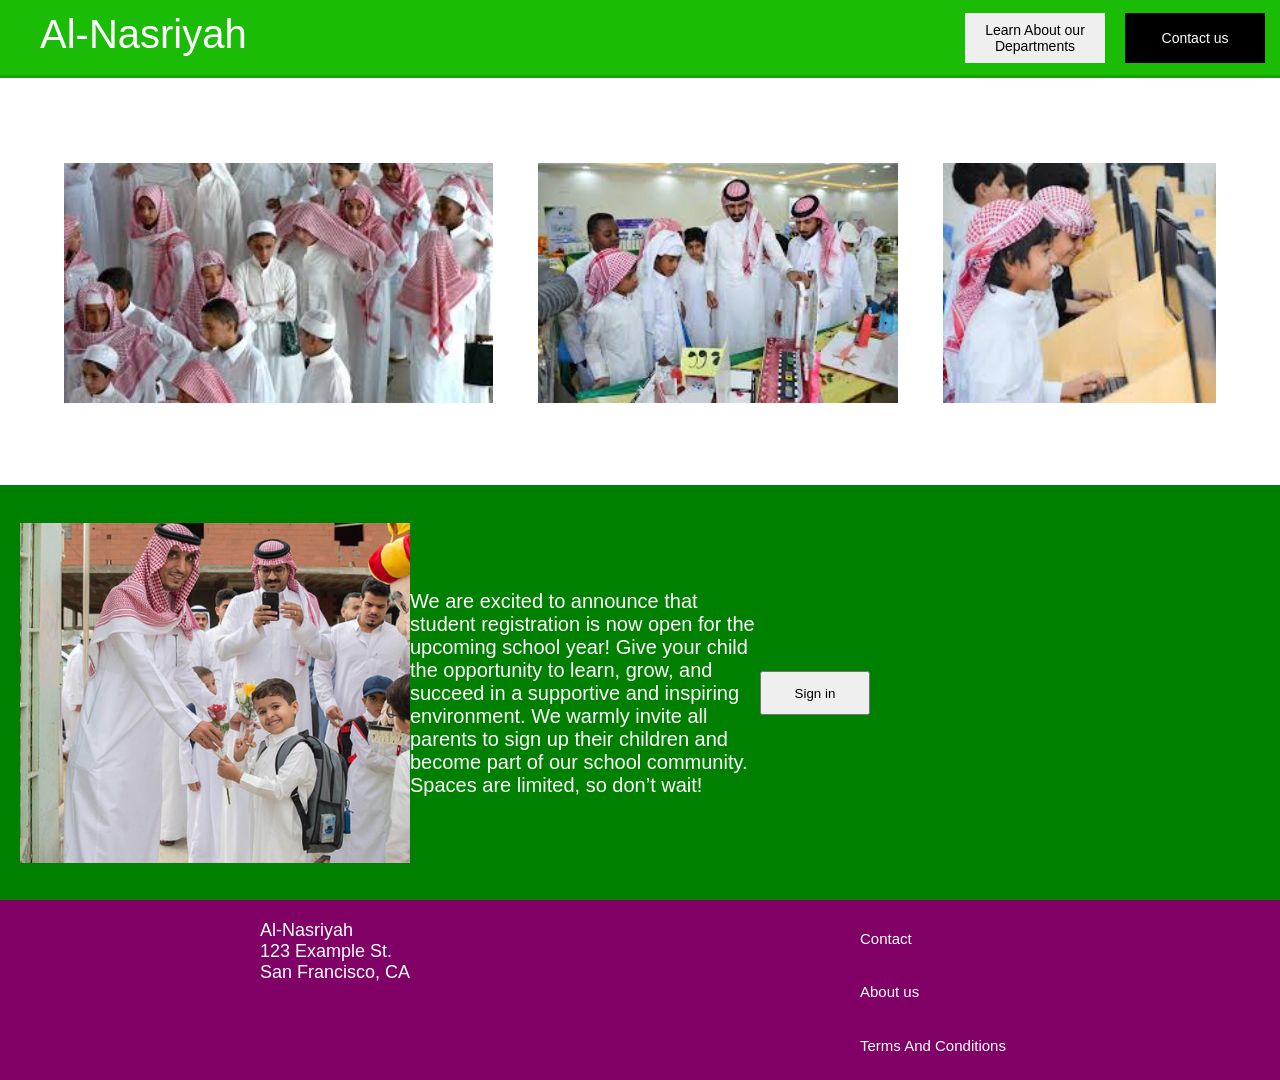
==== index.html @ 13645c5f "Updated sign-in section" ====
<!DOCTYPE html>
<html>
    <head>
<link rel="stylesheet" href="index.css">
    </head>

    <body>
        <div class="header">
            <div class="scname">Al-Nasriyah</div>
            <div class="buttons">
            <button class="but1">Learn About our Departments</button>
            <button class="but2">Contact us</button>
            </div>
        </div>
        <div class="main">
           
         <div class="caras">
            <div class="group">
                <div class="card"><img src="images.jpeg"></div>
                 <div class="card"><img src="images1.jpeg"></div>
                   <div class="card"><img src="Untitled.jpeg"></div>
            </div>
             <div aria-hidden class="group">
                 <div class="card"><img src="images.jpeg"></div>
                 <div class="card"><img src="images1.jpeg"></div>
                   <div class="card"><img src="Untitled.jpeg"></div>
            </div>
         </div>
       
        </div>
          <div class="signin">
            <div class="img-wrapper">
                <img src="teachers.jpg">
            </div>
            <div class="para">
                We are excited to announce that student registration is now open for the upcoming school year!
                 Give your child the opportunity to learn,
                 grow, and succeed in a supportive and inspiring environment.

                 We warmly invite all parents to sign up their children
                  and become part of our school community.
                  Spaces are limited, so don’t wait!
            </div>
                <button class="signbtn">Sign in</button>
     <div class="footer">
        
    <div class="left-side">
    <div>Al-Nasriyah</div>
     <div>123 Example St.
    San Francisco, CA</div>
   
    </div>

     <div class="right-side">
  <div>Contact</div>
  <div>About us</div>
  <div>Terms And Conditions</div>
    </div>
     </div>

    
    </body>
</html>
---- index.css ----
body {
    position: relative;
    margin: 0;
    margin-top: 80px;
    height: 1000px;
    font-family: arial;
}

.header {
    background-color: rgb(27, 188, 6);
    width: 100%;
    height: 75px;
    position: fixed;
    top:0;
    z-index: 100;
    display: flex;
    justify-content: space-between;
    border-bottom: rgb(23, 161, 5) solid;
}

.scname {
    color: rgb(255, 255, 255);
    font-size: 40px;
    padding-left: 40px;
    padding-top: 12px;
    font-family: 'Gill Sans', 'Gill Sans MT', Calibri, 'Trebuchet MS', sans-serif;
    text-decoration:solid;
}

.buttons {
display: flex;
justify-content: space-between;
width: 300px;
align-items: center;
margin-right: 15px;;
}

.but1, .but2 {
    color: black;
    font-size: 14px;
    height: 50px;
    width: 140px;
    cursor: pointer;
    border: none;
}

.but2 {
    background-color: black;
    color: white;
}

.but2:hover {
    background-color: white;
    color: black;
    transition: 0.20s;
}

.but1:hover {
    background-color: rgb(51, 51, 51);
    color: rgb(255, 255, 255);
    transition: 0.20s;
}

.main{
   
    width: 100%;
    height: 405px;
    display: flex;
    justify-content: center;
    font-size: 45px;
}


.signin {
    background-color: green;
    
    height: 416px;
    width: 100%;
    display: flex;
    align-items: center;
   
}

.img-wrapper {
    margin-left: 20px;;
    height: 340px;
    width: 390px;
}

.para {
    color: white;
    width: 350px;
    font-size: 20px;
   
}

.signbtn{
    height: 44px;
    width: 110px;

 margin-right: 150px;
}

.signbtn img {

}

.img-wrapper img {
    object-fit: cover;
      height: 100%;
    width: 100%;
}

.caras {
    width: 90%;
    display: flex;
    overflow-x: auto;
}

.caras::-webkit-scrollbar {
    display: none;
}

.group {
    display: flex;
    align-items: center;
    justify-content: center;
    gap: 1em;
    animation: spin 7s infinite linear;
    padding-right: 1em;
}

.card {
    flex: 0 0 5em;
    height: 5em;
    padding: 0em;
    background: cornflowerblue;
    font-size: 3rem;
    border-radius: .2em;
    text-align: center;
    align-content: center;
}

.card img {
object-fit: fill;
height: 100%;
}

@keyframes spin {
    from {translate: 0;}
    to {translate: -100%;}
}

.footer {
    background-color: rgb(128, 0, 102);
    width: 100%;
    height: 180px;
    margin: 0px;
    position: absolute;
    bottom: 0px;
    display: flex;
    justify-content:space-around;
    color: white;
}

.left-side {
    width: 160px;
    font-size: 18px;
    margin-left: 40px;
    margin-top: 20px;;
}

.right-side div:hover {
    cursor: pointer;
    text-decoration: underline;
}

.right-side {
    width: 160px;
    font-size: 15px;
    margin-right: 40px;
    margin-top: 20px;;
    line-height: 38px;
    display: flex;
    flex-direction: column;
}

.right-side div {
     flex: 1;
}
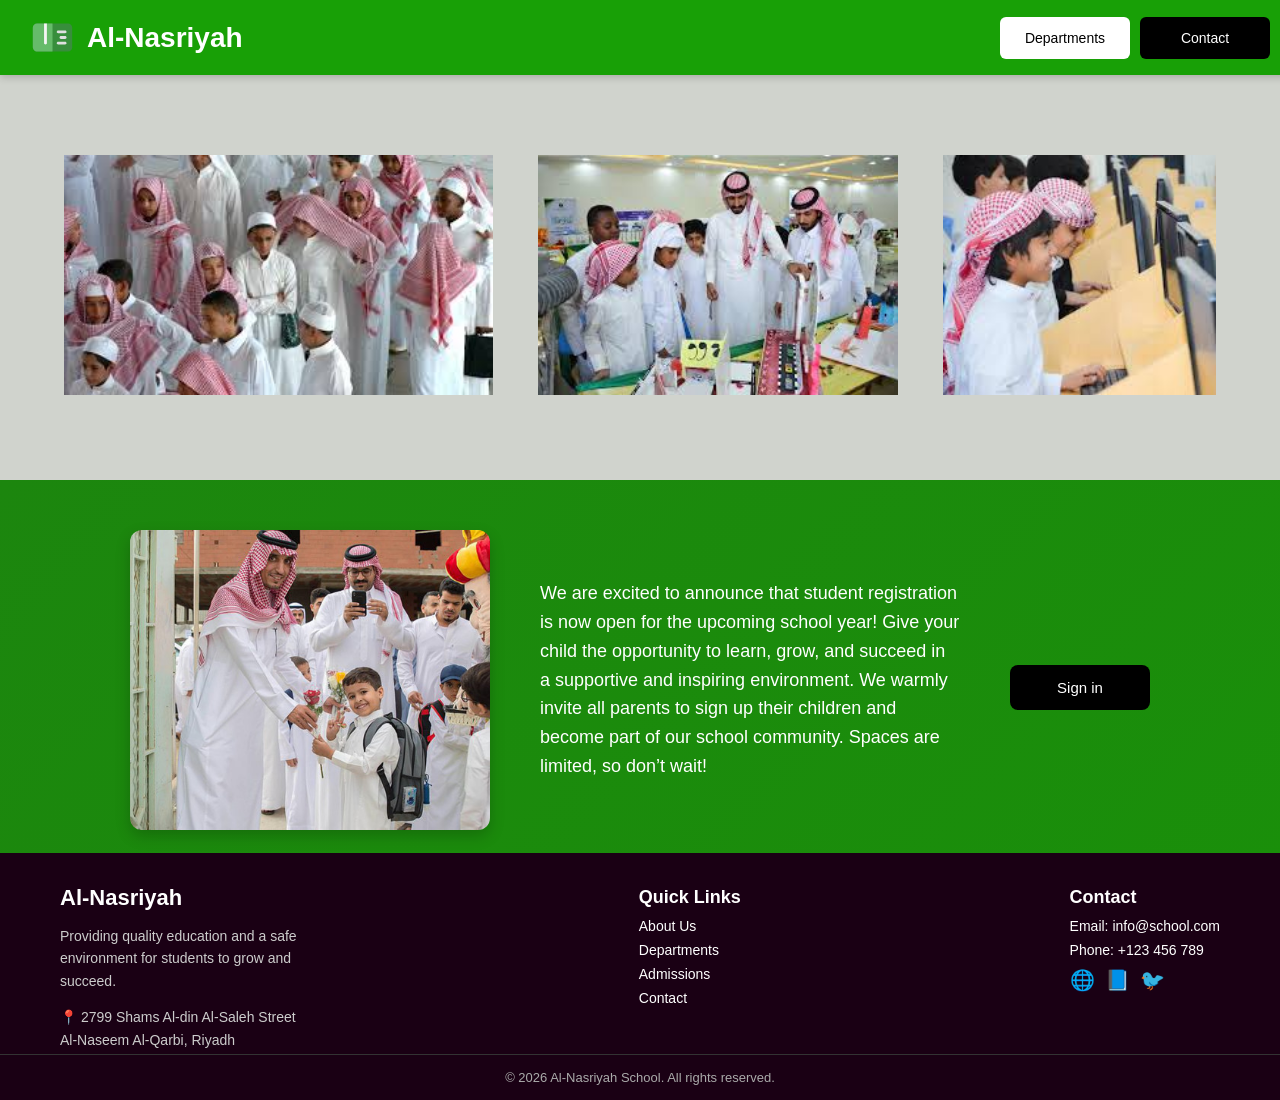
==== commit 18e755c7: "third" ====
--- a/index.html
+++ b/index.html
@@ -5,13 +5,25 @@
     </head>
 
     <body>
-        <div class="header">
-            <div class="scname">Al-Nasriyah</div>
-            <div class="buttons">
-            <button class="but1">Learn About our Departments</button>
-            <button class="but2">Contact us</button>
-            </div>
+        
+<div class="header">
+    
+    <!-- Left (logo + name together) -->
+    <div class="logo-section">
+        <div class="book-svg">
+            <img src="book-svgrepo-com.svg">
         </div>
+        <a class="sclink" href="index.html"> <div class="scname">Al-Nasriyah</div></a>
+    </div>
+
+    <!-- Right (buttons) -->
+    <div class="buttons">
+        <a href="dparts.html"><button class="but1">Departments</button></a>
+        <button class="but2">Contact</button>
+    </div>
+
+</div>
+
         <div class="main">
            
          <div class="caras">
@@ -42,21 +54,47 @@
                   Spaces are limited, so don’t wait!
             </div>
                 <button class="signbtn">Sign in</button>
-     <div class="footer">
-        
-    <div class="left-side">
-    <div>Al-Nasriyah</div>
-     <div>123 Example St.
-    San Francisco, CA</div>
-   
+   <div class="footer">
+
+    <div class="footer-container">
+
+        <!-- Left -->
+        <div class="footer-section">
+            <h3>Al-Nasriyah</h3>
+            <p>Providing quality education and a safe environment for students to grow and succeed.</p>
+            <p>📍 2799 Shams Al-din Al-Saleh Street<br>Al-Naseem Al-Qarbi, Riyadh</p>
+        </div>
+
+        <!-- Middle -->
+        <div class="footer-section">
+            <h4>Quick Links</h4>
+            <div>About Us</div>
+            <div>Departments</div>
+            <div>Admissions</div>
+            <div>Contact</div>
+        </div>
+
+        <!-- Right -->
+        <div class="footer-section">
+            <h4>Contact</h4>
+            <div>Email: info@school.com</div>
+            <div>Phone: +123 456 789</div>
+
+            <div class="socials">
+                <span>🌐</span>
+                <span>📘</span>
+                <span>🐦</span>
+            </div>
+        </div>
+
     </div>
 
-     <div class="right-side">
-  <div>Contact</div>
-  <div>About us</div>
-  <div>Terms And Conditions</div>
+    <!-- Bottom -->
+    <div class="footer-bottom">
+        © 2026 Al-Nasriyah School. All rights reserved.
     </div>
-     </div>
+
+</div>
 
     
     </body>
--- a/index.css
+++ b/index.css
@@ -1,70 +1,98 @@
 body {
     position: relative;
     margin: 0;
-    margin-top: 80px;
-    height: 1000px;
+    margin-top: 70px;
+    height: 1030px;
     font-family: arial;
 }
 
 .header {
-    background-color: rgb(27, 188, 6);
+    background-color: rgb(24, 160, 6);
     width: 100%;
     height: 75px;
     position: fixed;
-    top:0;
+    top: 0;
     z-index: 100;
+
     display: flex;
     justify-content: space-between;
-    border-bottom: rgb(23, 161, 5) solid;
-}
-
+    align-items: center;
+    padding: 0 30px;
+
+    box-shadow: 0 2px 8px rgba(0,0,0,0.2);
+}
+
+/* Group logo + name */
+.logo-section {
+    display: flex;
+    align-items: center;
+    gap: 12px;
+}
+
+/* Logo */
+.book-svg {
+    height: 100px;
+    width: 45px;
+}
+
+.book-svg img {
+    width: 100%;
+    height: 100%;
+    object-fit: contain;
+}
+
+/* School name */
 .scname {
-    color: rgb(255, 255, 255);
-    font-size: 40px;
-    padding-left: 40px;
-    padding-top: 12px;
-    font-family: 'Gill Sans', 'Gill Sans MT', Calibri, 'Trebuchet MS', sans-serif;
-    text-decoration:solid;
-}
-
+    color: white;
+    font-size: 28px;
+    font-weight: bold;
+    padding: 0;
+}
+
+.sclink {
+     text-decoration: none;
+}
+
+/* Buttons */
 .buttons {
-display: flex;
-justify-content: space-between;
-width: 300px;
-align-items: center;
-margin-right: 15px;;
+    display: flex;
+    gap: 10px;
 }
 
 .but1, .but2 {
-    color: black;
     font-size: 14px;
-    height: 50px;
-    width: 140px;
+    height: 42px;
+    width: 130px;
     cursor: pointer;
     border: none;
+    border-radius: 6px;
+    transition: 0.2s;
+}
+
+.but1 {
+    background-color: white;
+}
+
+.but1:hover {
+    background-color: #333;
+    color: white;
 }
 
 .but2 {
     background-color: black;
     color: white;
+     margin-right: 40px;;
 }
 
 .but2:hover {
     background-color: white;
     color: black;
-    transition: 0.20s;
-}
-
-.but1:hover {
-    background-color: rgb(51, 51, 51);
-    color: rgb(255, 255, 255);
-    transition: 0.20s;
 }
 
 .main{
-   
-    width: 100%;
-    height: 405px;
+    background-color:rgb(208, 211, 205);
+    width: 100%;
+    height: 410px;
     display: flex;
     justify-content: center;
     font-size: 45px;
@@ -72,43 +100,54 @@
 
 
 .signin {
-    background-color: green;
-    
-    height: 416px;
-    width: 100%;
-    display: flex;
-    align-items: center;
-   
+    background: linear-gradient(135deg, #1c860e, #1a8f0a);
+    display: flex;
+    align-items: center;
+    justify-content: center;
+    gap: 50px;
+    padding: 50px 30px;
+    height: 300px;
 }
 
 .img-wrapper {
-    margin-left: 20px;;
-    height: 340px;
-    width: 390px;
-}
-
+    height: 300px;
+    width: 360px;
+    border-radius: 12px;
+    overflow: hidden;
+    box-shadow: 0 6px 15px rgba(0,0,0,0.2);
+}
+
+.img-wrapper img {
+    width: 100%;
+    height: 100%;
+    object-fit: cover;
+}
+
+/* Wrap text + button together */
 .para {
-    color: white;
-    width: 350px;
-    font-size: 20px;
-   
-}
-
-.signbtn{
-    height: 44px;
-    width: 110px;
-
- margin-right: 150px;
-}
-
-.signbtn img {
-
-}
-
-.img-wrapper img {
-    object-fit: cover;
-      height: 100%;
-    width: 100%;
+    max-width: 420px;
+    color: white;
+    font-size: 18px;
+    line-height: 1.6;
+}
+
+/* Better button */
+.signbtn {
+    margin-top: 15px;
+    height: 45px;
+    width: 140px;
+    background-color: black;
+    color: white;
+    border: none;
+    border-radius: 8px;
+    cursor: pointer;
+    font-size: 15px;
+    transition: 0.2s ease;
+}
+
+.signbtn:hover {
+    background-color: white;
+    color: black;
 }
 
 .caras {
@@ -151,40 +190,205 @@
     to {translate: -100%;}
 }
 
+.portrait {
+     background-color:rgb(208, 211, 205);
+    width: 100%;
+    height: 410px;
+    display: flex;
+    justify-content: center;
+    font-size: 45px;
+}
+
+
+
+.grouped {
+    display: flex;
+    align-items: center;
+    justify-content: center;
+    gap: 2em;
+    padding-right: 0em;
+}
+
+.view-card {
+      flex: 0 0 6em;
+    height: 4em;
+    width: 0em;
+    padding: 0px;
+    position: relative;
+    font-size: 3rem;
+    border-radius: .2em;
+    text-align: center;
+    align-content: center;
+    cursor: pointer;
+}
+
+.text1 {
+    display: flex;
+    justify-content: center;
+    align-items: center;
+    background: rgba(0,0,0,0.6);
+    color: aliceblue;
+    font-size: 20px;
+    height: 30px;
+    position: absolute;
+    right: 0;
+    left: 0;
+    bottom: 0;
+}
+
+.view-card2 {
+      flex: 0 0 5em;
+    height: 4.3em;
+    padding: 0px;
+    position: relative;
+    font-size: 3rem;
+    border-radius: .2em;
+    text-align: center;
+    align-content: center;
+    cursor: pointer;
+}
+
+.view-card img {
+object-fit: fill;
+height: 100%;
+width: 100%;
+}
+
 .footer {
-    background-color: rgb(128, 0, 102);
-    width: 100%;
+    background-color: #1a0014;
+    color: white;
+    margin-top: 40px;
+    position: absolute;
+    bottom: 0;
+    width: 100%;
+  
+}
+
+/* Container */
+.footer-container {
+    display: flex;
+    justify-content: space-between;
+     height: 181px;
+    padding: 10px 60px;
+    gap: 30px;
+  
+}
+
+/* Sections */
+.footer-section {
+    max-width: 250px;
+}
+
+.footer-section h3 {
+    margin-bottom: 10px;
+    font-size: 22px;
+}
+
+.footer-section h4 {
+    margin-bottom: 10px;
+    font-size: 18px;
+}
+
+.footer-section p {
+    font-size: 14px;
+    line-height: 1.6;
+    color: #ccc;
+}
+
+.footer-section div {
+    font-size: 14px;
+    margin-bottom: 8px;
+    cursor: pointer;
+    transition: 0.2s;
+}
+
+.footer-section div:hover {
+    color: #1bbc06;
+}
+
+/* Social icons */
+.socials {
+    margin-top: 10px;
+    display: flex;
+    gap: 10px;
+}
+
+.socials span {
+    font-size: 20px;
+    cursor: pointer;
+    transition: 0.2s;
+}
+
+.socials span:hover {
+    transform: scale(1.2);
+}
+
+/* Bottom bar */
+.footer-bottom {
+    text-align: center;
+    padding: 15px;
+    border-top: 1px solid #333;
+    font-size: 13px;
+    color: #aaa;
+}
+
+
+.acts {
+    background-color: #62982b;
+    padding: 50px 20px;
+    text-align: center;
+}
+
+/* Title */
+.acts-title {
+    font-size: 32px;
+    color: white;
+    margin-bottom: 30px;
+}
+
+/* Grid */
+.acts-container {
+    display: grid;
+    grid-template-columns: repeat(auto-fit, minmax(200px, 1fr));
+    gap: 20px;
+    width: 80%;
+    margin: auto;
+}
+
+/* Card */
+.card-act {
+    position: relative;
     height: 180px;
-    margin: 0px;
+    border-radius: 12px;
+    overflow: hidden;
+    cursor: pointer;
+}
+
+/* Image */
+.card-act img {
+    width: 100%;
+    height: 100%;
+    object-fit: cover;
+    transition: 0.3s;
+}
+
+/* Overlay text */
+.overlay {
     position: absolute;
-    bottom: 0px;
-    display: flex;
-    justify-content:space-around;
-    color: white;
-}
-
-.left-side {
-    width: 160px;
+    bottom: 0;
+    width: 100%;
+    padding: 10px;
+    background: rgba(0,0,0,0.6);
+    color: white;
     font-size: 18px;
-    margin-left: 40px;
-    margin-top: 20px;;
-}
-
-.right-side div:hover {
-    cursor: pointer;
-    text-decoration: underline;
-}
-
-.right-side {
-    width: 160px;
-    font-size: 15px;
-    margin-right: 40px;
-    margin-top: 20px;;
-    line-height: 38px;
-    display: flex;
-    flex-direction: column;
-}
-
-.right-side div {
-     flex: 1;
+    text-align: center;
+}
+
+/* Hover effect */
+.card-act:hover img {
+    transform: scale(1.1);
+}
+
+.card-act:hover .overlay {
+    background: rgba(0,0,0,0.8);
 }
